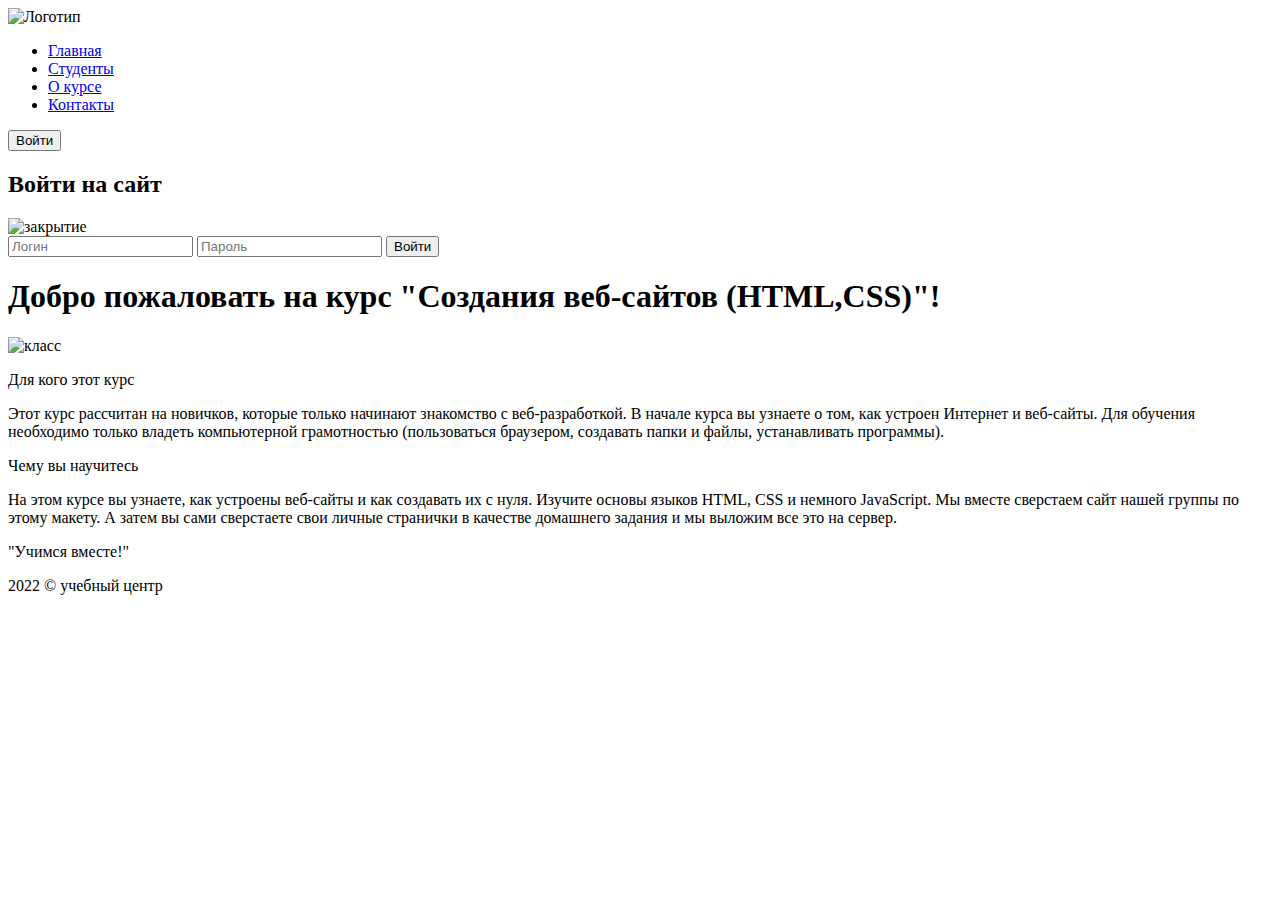
==== index.html @ a33e1654 "Add files via upload" ====
<!doctype html>
<html lang="ru">
    <head>
        <meta charset="UTF-8">
        <meta name="viewport" content="width=device-width, initial-scale=1.0">
        <meta http-equiv="X-UA-Compatible" content="ie=edge">
        <link rel="stylesheet" href="./style/normalize.css">
        <link rel="stylesheet" href="./style/style.css">
        <title>Мой первый сайт</title>
        <script async src="./js/index.js">
        </script>
    </head>
    <body class="root">
        <header class="header">
            <img src="./images/logo.png" alt="Логотип" class="header__img">
            <ul class="header__items">
                <li class="header__item">
                    <a href="index.html" class="heard__item-text">Главная</a>
                </li>
                <li class="header__item">
                    <a href="students.html" class="heard__item-text">Студенты</a>
                </li>
                <li class="header__item">
                    <a href="lecture.html" class="heard__item-text">О курсе</a>
                </li>
                <li class="header__item">
                    <a href="contacts.html" class="heard__item-text">Контакты</a>
                </li>
            </ul>
            <button type="button" class="login-button">Войти</button>
            <div class="overlay on-popap">
            <div class="login-popup">
                <h2 class="login-heading">Войти на сайт</h2>
                <img src="./images/close.svg" alt="закрытие" class="popup__close">
                <form class="login-form">

                    <input class="login-input" name="login" type="text" placeholder="Логин" required>
                    <input class="login-password" name="password" type="text" placeholder="Пароль" required>
                    <button class="popup-button" type="submit">Войти</button>
                </form>
            </div>
            </div>
        </header>
        <main class="content">
            <h1 class="content__title">Добро пожаловать на курс "Создания веб-сайтов (HTML,CSS)"!</h1>
            <img src="./images/class2.jpg" alt="класс" class="photo">
            <div class="content__bottom">
                <div class="content__bottom-text">
                    <p class="content__bottom-text-item">Для кого этот курс</p>
                    <p class="content__bottom-text-item"> Этот курс рассчитан на новичков, которые только начинают знакомство с веб-разработкой. В
                        начале курса вы узнаете о том, как устроен Интернет и веб-сайты. 
                        Для обучения необходимо только владеть компьютерной грамотностью (пользоваться браузером, создавать папки и
                        файлы, устанавливать программы).</p>
                    <p class="content__bottom-text-item"> Чему вы научитесь</p>
                    <p class="content__bottom-text-item">На этом курсе вы узнаете, как устроены веб-сайты и как создавать их с нуля. 
                        Изучите основы языков<span class="font-bold"> HTML, CSS</span> и немного<span class="font-bold"> JavaScript</span>.
                        Мы вместе сверстаем сайт нашей группы по этому макету. А затем вы <span class="span__text"> сами </span>
                        сверстаете свои личные странички в качестве домашнего задания и мы выложим все это на сервер.</p>
                </div>        
                    <p class="content__bottom-learn">"Учимся вместе!"</p>    
            </div>
        </main>
        <footer class="footer">
            <p class="footer__text">2022 &copy;&#160;<span class="footer__text-centr">учебный центр</span></p>
        </footer>
    </body>
</html>
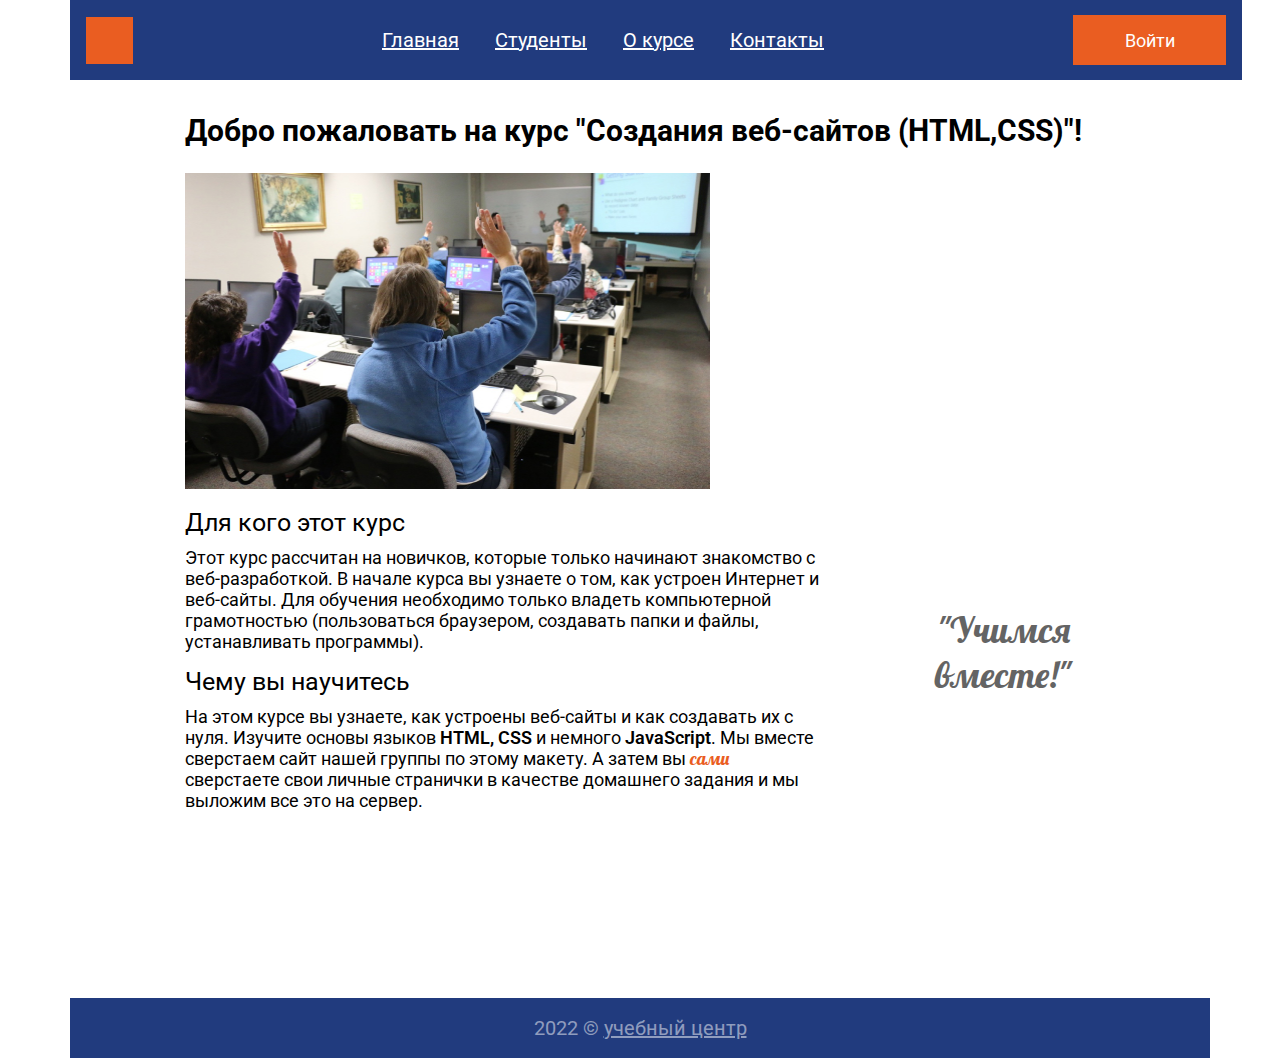
==== commit 8e0188da: "commit6" ====
--- a/index.html
+++ b/index.html
@@ -33,7 +33,6 @@
                 <h2 class="login-heading">Войти на сайт</h2>
                 <img src="./images/close.svg" alt="закрытие" class="popup__close">
                 <form class="login-form">
-
                     <input class="login-input" name="login" type="text" placeholder="Логин" required>
                     <input class="login-password" name="password" type="text" placeholder="Пароль" required>
                     <button class="popup-button" type="submit">Войти</button>
--- a/style/style.css
+++ b/style/style.css
@@ -0,0 +1,107 @@
+@import url('https://fonts.googleapis.com/css2?family=Lobster&family=Roboto&display=swap');
+@import url('./footer.css');
+@import url('./header.css');
+
+.root {
+    margin: 0 ;
+    font-family: 'Roboto', sans-serif;
+}
+
+.content {
+    font-family:'Roboto', sans-serif;
+    width: 911px;
+    margin: 33px auto 0 auto;
+}
+
+.content__title {
+    font-style: normal;
+    margin: 0 0 25px 0;
+    font-weight: 700px;
+    font-size: 30px;
+    line-height: 35px;
+    display: flex;
+    align-items: center;
+    color: black;
+}
+
+.photo {
+    width: 525px;
+    height: 316px;
+}
+
+.content__bottom {
+    display: flex;
+    align-items: center;
+    justify-content: space-between;
+}
+
+.content__bottom-text-item {
+    font-style: normal;
+    font-weight: 400;
+    font-size: 25px;
+    line-height: 29px;
+    color: #000000;
+    margin: 15px 0 0 0;
+    max-width: 634px;
+}
+
+.content__bottom-text-item:nth-of-type(2n) {
+    font-style: normal;
+    font-weight: 400;
+    font-size: 18px;
+    line-height: 21px;
+    margin: 10px 0 0 0;
+}
+
+.content__bottom-learn {
+    font-family: 'Lobster', cursive;
+    font-style: normal;
+    font-weight: 400;
+    font-size: 36px;
+    line-height: 45px;
+    color: #646464;
+    width: 185px;
+    text-align: center;
+}
+
+
+@media screen and (max-width: 1024px) {
+    .content {
+        display: flex;
+        flex-direction: column;
+        align-items: center;
+    }
+
+    .content__title {
+        width: 550px;
+        margin: 15px 0 25px 0;
+    }
+    
+    .content__bottom {
+        flex-direction: column;
+    }
+}
+
+@media screen and (max-width: 767px) {
+    .content {
+        margin: 0 20px;
+        width: calc(100% - 40px);
+    }
+
+    .content__title {
+        width: 300px;
+        margin: 25px 0 15px 0;
+    }
+
+    .photo {
+        margin: 0 40px;
+        height: 200px;
+        width: 300px;
+    }
+
+    .content__bottom {
+        margin: 0 25px;
+    }
+}
+
+
